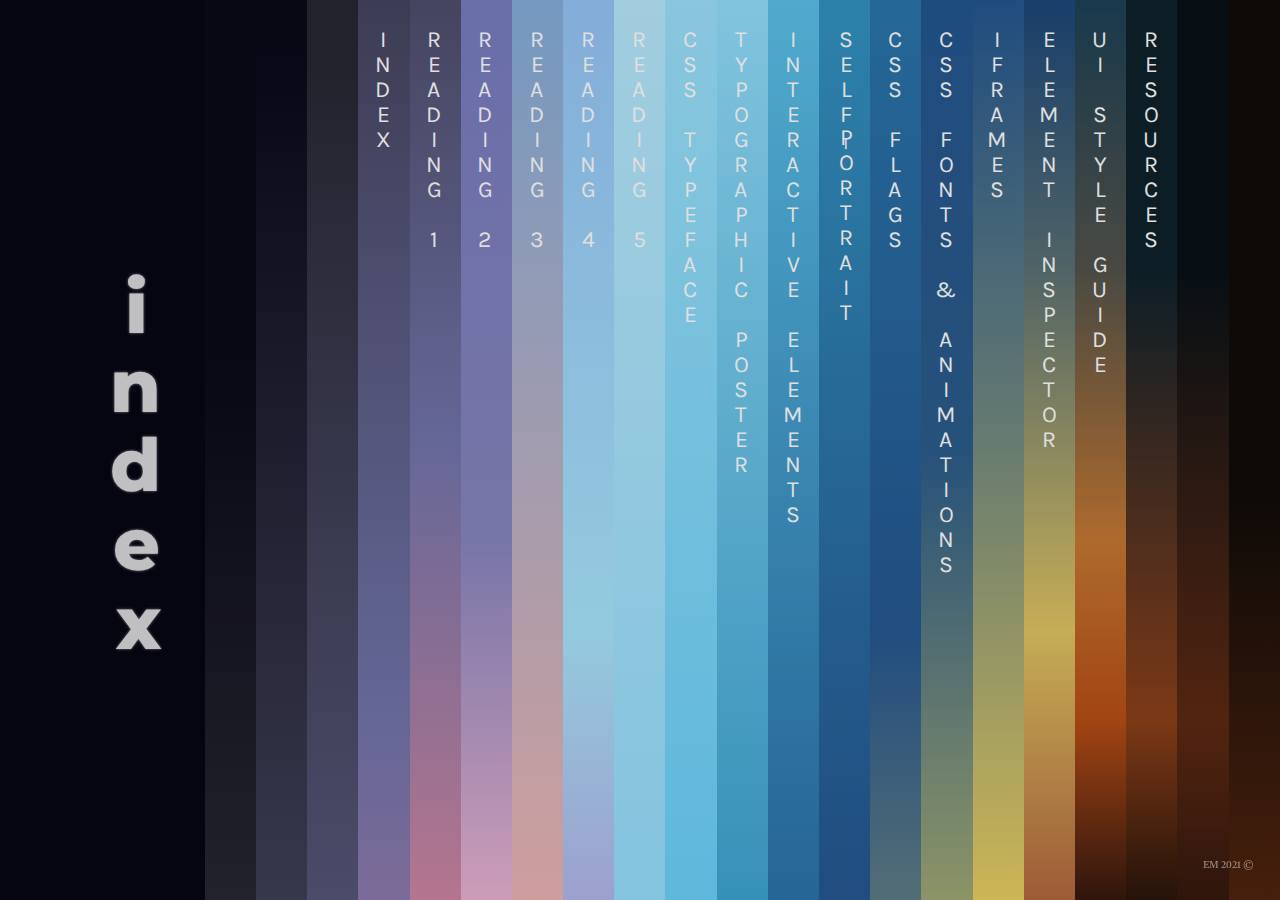
==== index.html @ bb193ad5 "Add files via upload" ====
<!DOCTYPE html>
<html>

<head>
    <title>Index</title>
    <meta charset="UTF-8">
    <link rel="stylesheet" href="styles.css">
    <link href="https://fonts.googleapis.com/css2?family=Castoro&family=Karla&family=Montserrat:wght@500&display=swap" rel="stylesheet">
</head>

<body>
    <div class="sky-gradient sky-gradient-01"></div>
    <div class="sky-gradient sky-gradient-01">
        <h1>index</h1>
    </div>
    <div class="sky-gradient sky-gradient-01"></div>
    <div class="sky-gradient sky-gradient-01"></div>
    <div class="sky-gradient sky-gradient-02"></div>
    <div class="sky-gradient sky-gradient-03"></div>
    <div class="sky-gradient sky-gradient-04"></div>
    <div class="sky-gradient sky-gradient-05">
        <a href="index.html">index</a>
    </div>
    <div class="sky-gradient sky-gradient-06">
        <a href="reading 1/index.html">reading 1</a>
    </div>
    <div class="sky-gradient sky-gradient-07">
        <a href="reading 2/index.html">reading 2</a>
    </div>
    <div class="sky-gradient sky-gradient-08">
        <a href="reading 3/index.html">reading 3</a>
    </div>
    <div class="sky-gradient sky-gradient-09">
        <a href="reading 4/index.html">reading 4</a>
    </div>
    <div class="sky-gradient sky-gradient-10">
        <a href="reading 5/index.html">reading 5</a>
    </div>
    <div class="sky-gradient sky-gradient-11">
        <a href="typeface/index.html">css typeface</a>
    </div>
    <div class="sky-gradient sky-gradient-12">
        <a href="typographic poster/index.html">typographic poster</a>
    </div>
    <div class="sky-gradient sky-gradient-13">
        <a href="interactive elements/index.html">interactive elements</a>
    </div>
    <div class="sky-gradient sky-gradient-14">
        <a href="https://qrmn.co/70ldfw">self︲portrait</a>
    </div>
    <div class="sky-gradient sky-gradient-15">
        <a href="flags/index.html">css flags</a>
    </div>
    <div class="sky-gradient sky-gradient-16">
        <a href="fonts & animations/index.html">css fonts & animations</a>
    </div>
    <div class="sky-gradient sky-gradient-17">
        <a href="iframes/index.html">iframes</a>
    </div>
    <div class="sky-gradient sky-gradient-18">
        <a href="element inspector/index.html">element inspector</a>
    </div>
    <div class="sky-gradient sky-gradient-19">
        <a href="ui style guide/index.html">ui style guide</a>
    </div>
    <div class="sky-gradient sky-gradient-20">
        <a href="resources/index.html">resources</a>
    </div>
    <div class="sky-gradient sky-gradient-21"></div>
    <div class="sky-gradient sky-gradient-22"></div>
    <footer>
        <p>EM 2021 &copy;</p>
        <!--copyright footer-->
    </footer>
    <script src="script.js"></script>
</body>

</html>
---- styles.css ----
body {
    font-family: 'karla', Arial, sans-serif;
    color: #ffffff;
    -webkit-font-smoothing: antialiased;
    font-smoothing: antialiased;
    overflow: hidden;
}

html,
body {
    width: 100%;
    height: 100%;
    margin: 0;
    padding: 0;
    background: #161616b4;
    overflow: hidden;
}

.sky-gradient {
    float: left;
    width: 4%;
    height: 100%;
    opacity: .85;
}

.sky-gradient:hover {
    opacity: 1;
}


/* Gradients */

.sky-gradient-01 {
    background: #00000ee0;
    opacity: 1;
}

.sky-gradient-02 {
    background: linear-gradient(to bottom, #020111 40%, #20202c 100%);
}

.sky-gradient-03 {
    background: linear-gradient(to bottom, #020111 6%, #3a3a52 100%);
}

.sky-gradient-04 {
    background: linear-gradient(to bottom, #20202c 5%, #515175 100%);
}

.sky-gradient-05 {
    background: linear-gradient(to bottom, #40405c 0%, #6f71aa 80%, #8a76ab 100%);
}

.sky-gradient-06 {
    background: linear-gradient(to bottom, #4a4969 0%, #7072ab 50%, #cd82a0 100%);
}

.sky-gradient-07 {
    background: linear-gradient(to bottom, #757abf 0%, #8583be 60%, #eab0d1 100%);
}

.sky-gradient-08 {
    background: linear-gradient(to bottom, #82addb 0%, #ebb2b1 100%);
}

.sky-gradient-09 {
    background: linear-gradient(to bottom, #94c5f8 1%, #a6e6ff 70%, #b1b5ea 100%);
}

.sky-gradient-10 {
    background: linear-gradient(to bottom, #b7eaff 0%, #94dfff 100%);
}

.sky-gradient-11 {
    background: linear-gradient(to bottom, #9be2fe 0%, #67d1fb 100%);
}

.sky-gradient-12 {
    background: linear-gradient(to bottom, #90dffe 0%, #38a3d1 100%);
}

.sky-gradient-13 {
    background: linear-gradient(to bottom, #57c1eb 0%, #246fa8 100%);
}

.sky-gradient-14 {
    background: linear-gradient(to bottom, #2d91c2 0%, #1e528e 100%);
}

.sky-gradient-15 {
    background: linear-gradient(to bottom, #2473ab 0%, #1e528e 70%, #5b7983 100%);
}

.sky-gradient-16 {
    background: linear-gradient(to bottom, #1e528e 0%, #265889 50%, #9da671 100%);
}

.sky-gradient-17 {
    background: linear-gradient(to bottom, #1e528e 0%, #728a7c 50%, #e9ce5d 100%);
}

.sky-gradient-18 {
    background: linear-gradient(to bottom, #154277 0%, #576e71 30%, #e1c45e 70%, #b26339 100%);
}

.sky-gradient-19 {
    background: linear-gradient(to bottom, #163C52 0%, #4F4F47 30%, #C5752D 60%, #B7490F 80%, #2F1107 100%);
}

.sky-gradient-20 {
    background: linear-gradient(to bottom, #071B26 0%, #071B26 30%, #8A3B12 80%, #240E03 100%);
}

.sky-gradient-21 {
    background: linear-gradient(to bottom, #010A10 30%, #59230B 80%, #2F1107 100%);
}

.sky-gradient-22 {
    background: linear-gradient(to bottom, #090401 55%, #4B1D06 100%);
}

.sky-gradient-23 {
    background: linear-gradient(to bottom, #00000c 15%, #150800 100%);
}

.sky-gradient-24 {
    background: linear-gradient(to bottom, #00000c 50%, #150800 100%);
}

h1 {
    text-shadow: 0 0 3px #bdbdbdd5;
    margin-top: 27vh;
    margin-left: 19px;
    position: relative;
    color: #ffffff;
    letter-spacing: -10px;
    font-size: 73px;
    user-select: none;
    padding: 19px;
    font-family: 'Montserrat', sans-serif;
    font-weight: 800;
    /* stops text from being highlighted/selected */
    writing-mode: vertical-rl;
    text-orientation: upright;
    opacity: 0.75;
}


/* links */

a {
    margin-top: 15px;
    position: relative;
    vertical-align: middle;
    text-decoration: none;
    text-transform: uppercase;
    color: #ffffff;
    letter-spacing: -2px;
    padding: 22%;
    font-size: 23px;
    writing-mode: vertical-rl;
    text-orientation: upright;
}

a:hover {
    color: #ffffff;
}


/* copyright */

footer {
    position: fixed;
    bottom: 2%;
    right: 2%;
    font-family: 'Castoro', 'Times New Roman', Times, serif;
    font-size: 10px;
    opacity: 0.5;
}
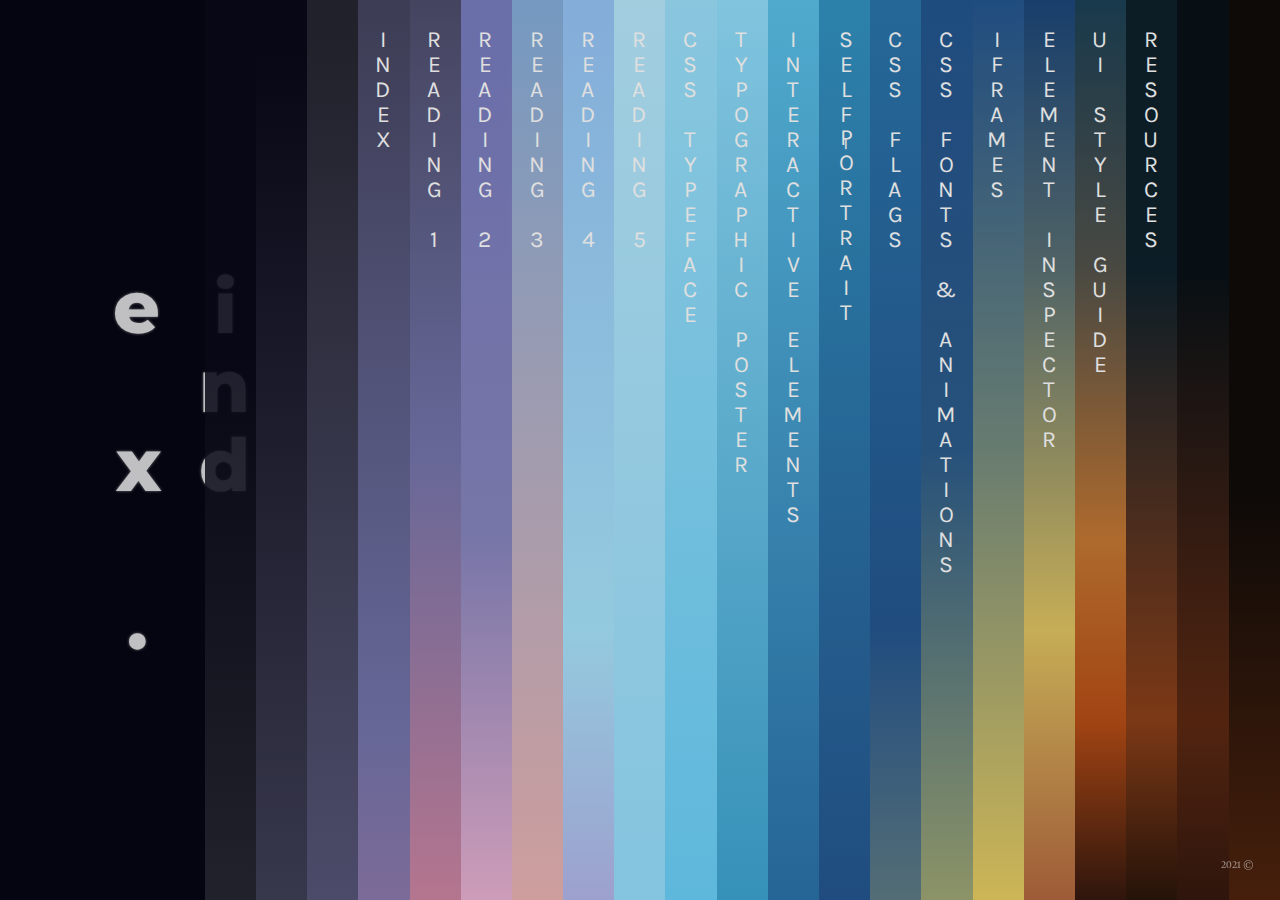
==== commit b4e2fc02: "Update index.html" ====
--- a/index.html
+++ b/index.html
@@ -11,7 +11,7 @@
 <body>
     <div class="sky-gradient sky-gradient-01"></div>
     <div class="sky-gradient sky-gradient-01">
-        <h1>index</h1>
+        <h1>ind<br>e&nbsp;x&nbsp;.</h1>
     </div>
     <div class="sky-gradient sky-gradient-01"></div>
     <div class="sky-gradient sky-gradient-01"></div>
@@ -19,7 +19,7 @@
     <div class="sky-gradient sky-gradient-03"></div>
     <div class="sky-gradient sky-gradient-04"></div>
     <div class="sky-gradient sky-gradient-05">
-        <a href="index.html">index</a>
+        <a href="/">index</a>
     </div>
     <div class="sky-gradient sky-gradient-06">
         <a href="reading 1/index.html">reading 1</a>
@@ -69,10 +69,10 @@
     <div class="sky-gradient sky-gradient-21"></div>
     <div class="sky-gradient sky-gradient-22"></div>
     <footer>
-        <p>EM 2021 &copy;</p>
+        <p>2021 &copy;</p>
         <!--copyright footer-->
     </footer>
     <script src="script.js"></script>
 </body>
 
-</html>+</html>
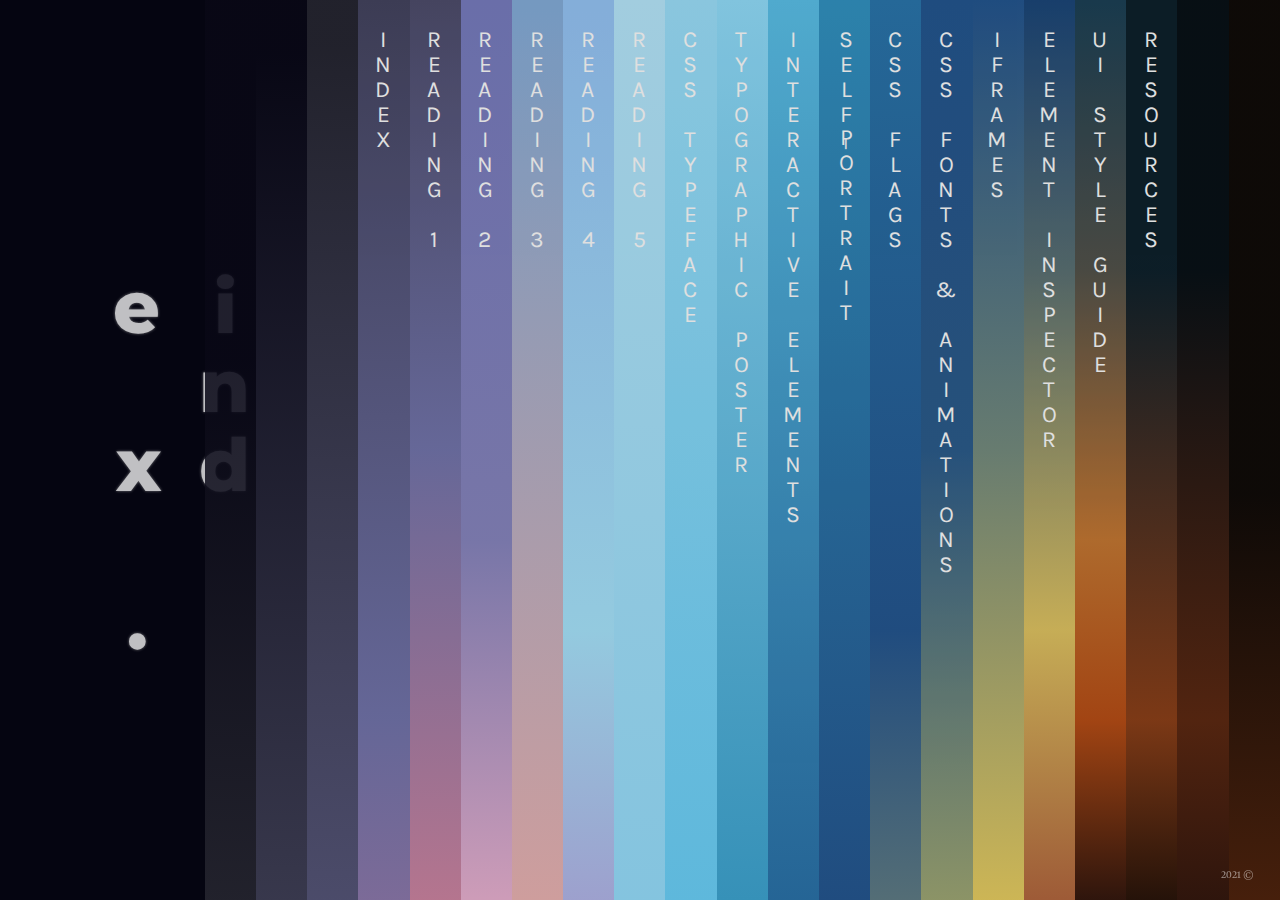
==== commit 5082889f: "Update index.html" ====
--- a/index.html
+++ b/index.html
@@ -19,7 +19,7 @@
     <div class="sky-gradient sky-gradient-03"></div>
     <div class="sky-gradient sky-gradient-04"></div>
     <div class="sky-gradient sky-gradient-05">
-        <a href="/">index</a>
+        <a href="/index">index</a>
     </div>
     <div class="sky-gradient sky-gradient-06">
         <a href="reading 1/index.html">reading 1</a>
@@ -69,7 +69,7 @@
     <div class="sky-gradient sky-gradient-21"></div>
     <div class="sky-gradient sky-gradient-22"></div>
     <footer>
-        <p>2021 &copy;</p>
+        2021 &copy;
         <!--copyright footer-->
     </footer>
     <script src="script.js"></script>
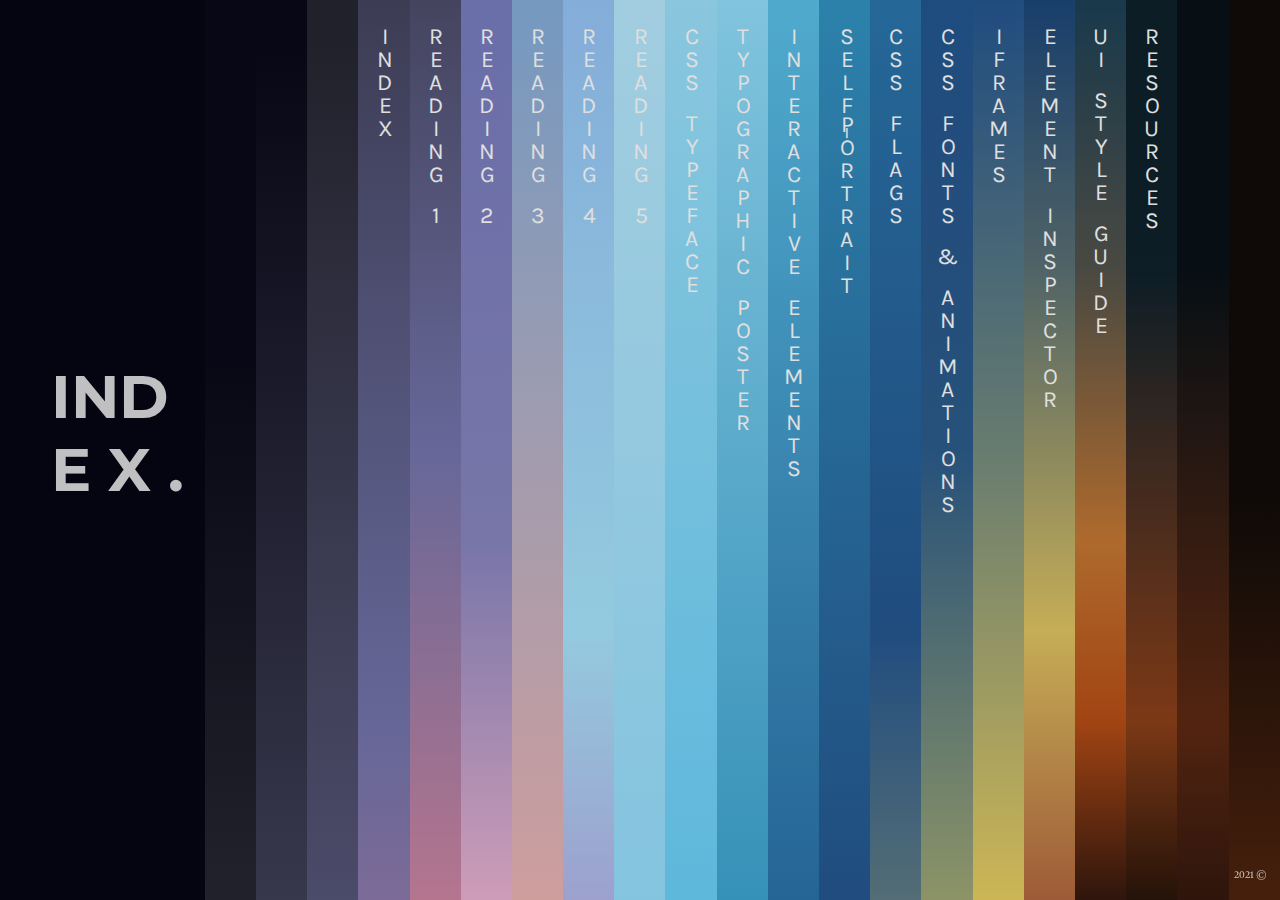
==== commit 3d76ad75: "Update index.html" ====
--- a/index.html
+++ b/index.html
@@ -4,6 +4,7 @@
 <head>
     <title>Index</title>
     <meta charset="UTF-8">
+    <meta name="viewport" content="initial-scale=0.1">
     <link rel="stylesheet" href="styles.css">
     <link href="https://fonts.googleapis.com/css2?family=Castoro&family=Karla&family=Montserrat:wght@500&display=swap" rel="stylesheet">
 </head>
--- a/styles.css
+++ b/styles.css
@@ -1,11 +1,3 @@
-body {
-    font-family: 'karla', Arial, sans-serif;
-    color: #ffffff;
-    -webkit-font-smoothing: antialiased;
-    font-smoothing: antialiased;
-    overflow: hidden;
-}
-
 html,
 body {
     width: 100%;
@@ -13,6 +5,10 @@
     margin: 0;
     padding: 0;
     background: #161616b4;
+    font-family: 'Castoro', 'Times New Roman', Times, serif;
+    color: #ffffff;
+    -webkit-font-smoothing: antialiased;
+    font-smoothing: antialiased;
     overflow: hidden;
 }
 
@@ -128,20 +124,15 @@
 }
 
 h1 {
-    text-shadow: 0 0 3px #bdbdbdd5;
-    margin-top: 27vh;
-    margin-left: 19px;
+    margin-top: 40vh;
     position: relative;
-    color: #ffffff;
-    letter-spacing: -10px;
-    font-size: 73px;
+    color: white;
+    font-size: 60px;
     user-select: none;
-    padding: 19px;
-    font-family: 'Montserrat', sans-serif;
-    font-weight: 800;
     /* stops text from being highlighted/selected */
-    writing-mode: vertical-rl;
-    text-orientation: upright;
+    font-family: 'Montserrat', Helvetica, sans-serif;
+    font-weight: bolder;
+    text-transform: uppercase;
     opacity: 0.75;
 }
 
@@ -149,14 +140,16 @@
 /* links */
 
 a {
-    margin-top: 15px;
+    margin-top: 10px;
     position: relative;
     vertical-align: middle;
     text-decoration: none;
     text-transform: uppercase;
     color: #ffffff;
-    letter-spacing: -2px;
-    padding: 22%;
+    letter-spacing: -4px;
+    word-spacing: -5px;
+    padding: 25%;
+    font-family: 'karla', Helvetica, sans-serif;
     font-size: 23px;
     writing-mode: vertical-rl;
     text-orientation: upright;
@@ -172,8 +165,7 @@
 footer {
     position: fixed;
     bottom: 2%;
-    right: 2%;
-    font-family: 'Castoro', 'Times New Roman', Times, serif;
+    right: 1%;
     font-size: 10px;
-    opacity: 0.5;
-}+    opacity: 0.7;
+}
